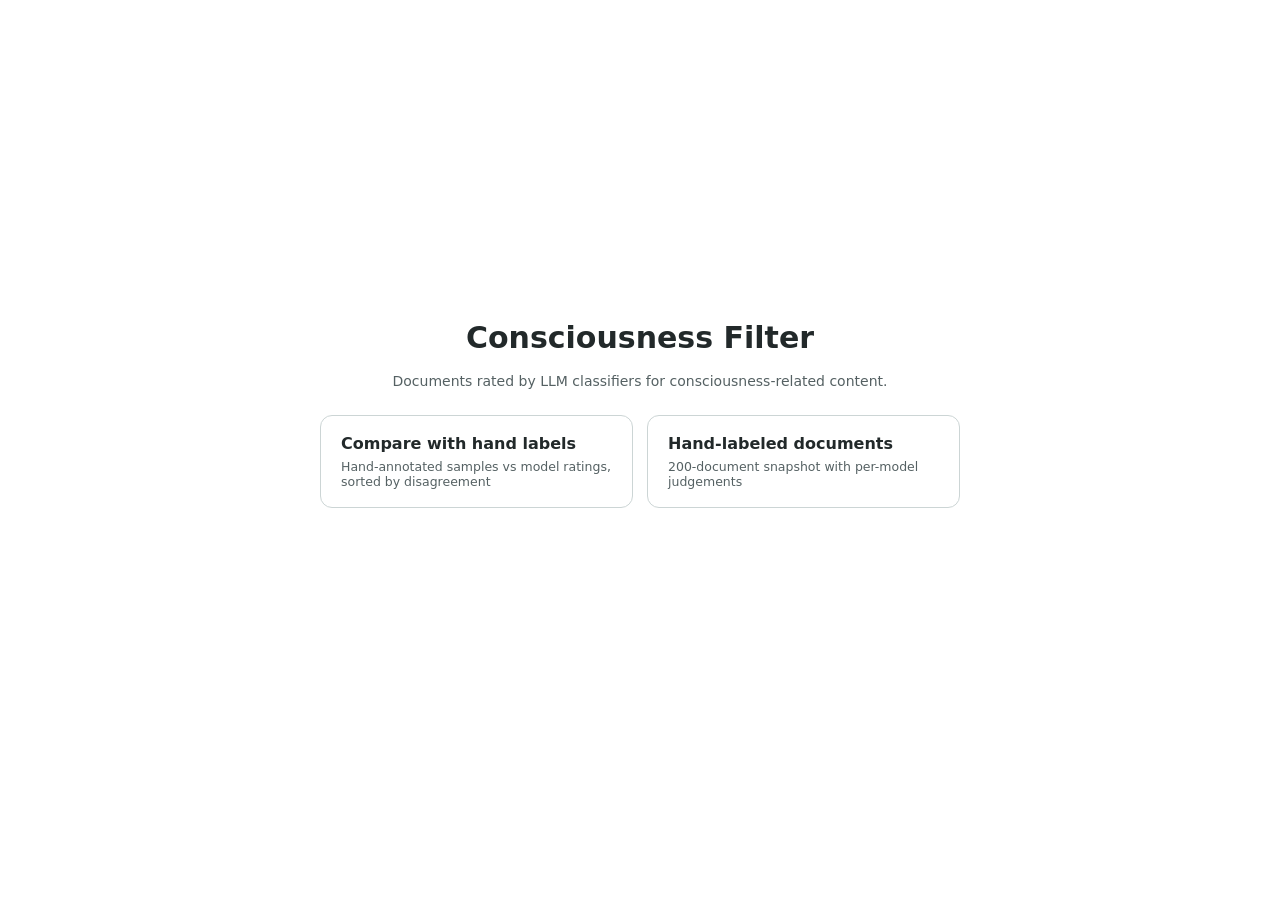
==== src/viewer/index.html @ 32d140f5 "Integrate chat and research viewers into four-tab poster site" ====
<!doctype html>
<html lang="en">
  <head>
    <meta charset="utf-8" />
    <meta name="viewport" content="width=device-width, initial-scale=1" />
    <title>Annulus | Handlabeled Viewer</title>
    <!-- Bump ?v= together on every viewer change so stale cached assets never mix. -->
    <link rel="stylesheet" href="./styles.css?v=23" />
    <link rel="stylesheet" href="./embedded.css?v=20260907" />
  </head>
  <body>
    <main class="app-shell">
      <section id="homeView" class="view home-view" hidden>
        <div class="home-card">
          <h1>Consciousness Filter</h1>
          <p class="home-subhead">
            Documents rated by LLM classifiers for consciousness-related content.
          </p>
          <nav class="home-buttons" aria-label="Site sections">
            <a class="home-button" href="#/labels">
              <strong>Compare with hand labels</strong>
              <span>Hand-annotated samples vs model ratings, sorted by disagreement</span>
            </a>
            <a class="home-button" href="#/data">
              <strong>Hand-labeled documents</strong>
              <span>200-document snapshot with per-model judgements</span>
            </a>
          </nav>
        </div>
      </section>

      <section id="labelsView" class="view labels-view" hidden>
        <header class="topbar">
          <div class="title-block">
            <h1>Hand labels vs model ratings</h1>
            <div id="labelsStatusText" class="status-text" role="status" aria-live="polite">Loading hand-annotated samples&hellip;</div>
          </div>
          <div class="toolbar" aria-label="Hand-label controls">
            <a class="prompt-link" href="#/">home</a>
            <div class="control-stack">
              <button
                id="distributionButton"
                class="stats-button"
                type="button"
                title="Open per-model rating histograms for this filter in a new window"
              >
                distribution statistics
              </button>
              <label class="control control-primary">
                <span>Filter</span>
                <select id="labelsFilterSelect"></select>
              </label>
            </div>
            <label class="control">
              <span>Sort samples by</span>
              <select id="labelsSortSelect">
                <option value="hand">Hand-label disagreement (current)</option>
                <option value="models">Model disagreement (variance)</option>
              </select>
            </label>
            <label class="control control-toggle" title="Standardize each model's ratings within each filter against the full corpus, then aggregate the z-values">
              <span>Scale</span>
              <span class="toggle-row">
                <input id="labelsZToggle" type="checkbox" />
                <span class="toggle-text">z-values</span>
              </span>
            </label>
          </div>
          <div id="labelsZNote" class="z-note" hidden></div>
        </header>
        <div class="labels-workspace">
          <aside class="correlation-panel" aria-label="Pairwise model correlations for the selected filter">
            <section class="correlation-block" aria-labelledby="correlationTitle">
              <div class="correlation-head">
                <h2 id="correlationTitle">Normalized pairwise correlations</h2>
                <span id="correlationCaption" class="model-stats-caption"></span>
              </div>
              <div id="correlationMatrix" class="correlation-matrix"></div>
              <div class="correlation-scale" aria-label="Color scale from negative one in red through zero to positive one in green">
                <span>&minus;1</span>
                <span class="correlation-scale-bar" aria-hidden="true"></span>
                <span>+1</span>
              </div>
              <div class="correlation-note">
                Each cell is Pearson <em>r</em> across matched samples, standardized
                over every defined cell in the square as (<em>r</em> &minus; mean) / population
                standard deviation. Colors saturate at &minus;1 and +1. A dash means
                the value is undefined. The z-values knob does not change these:
                Pearson <em>r</em> is invariant under per-model standardization.
              </div>
            </section>
          </aside>
          <aside class="model-stats-panel" aria-label="Model comparison metrics for the selected filter">
            <div class="model-stats-head">
              <h2>Model agreement</h2>
              <span id="modelStatsCaption" class="model-stats-caption"></span>
            </div>
            <div id="modelStatsList" class="model-stats-list"></div>
            <div class="model-stats-foot">
              <strong>vs you</strong>: mean absolute error against your hand labels
              (0 &rarr; 0, 1 &rarr; 10), over samples you have labeled for this filter.
              <strong>vs models</strong>: MAE against the mean of the other checked
              models on the same document, over all matched samples. Lower is closer.
              Unchecking a model excludes its ratings from every computed number on
              this page and from the mean ratings on the data page; its own rows stay
              visible so you can re-check it.
              <span id="modelStatsScaleNote"></span>
            </div>
            <div class="overall-block">
              <div class="overall-head">
                <h2>Overall accuracy</h2>
                <span class="overall-readout">
                  <span id="overallValue" class="overall-value">&ndash;</span>
                  <span id="overallN" class="overall-n"></span>
                </span>
              </div>
              <div class="overall-note">
                Fraction of labeled samples correctly classified using the selected
                checked-model aggregation and classification threshold below.
              </div>
            </div>
            <div class="threshold-block">
              <div class="threshold-head">
                <h2>Classification threshold</h2>
                <span id="thresholdValue" class="threshold-value"></span>
              </div>
              <div class="threshold-controls">
                <button id="thresholdMinus" class="icon-button" type="button" title="Threshold &minus;0.1">&minus;</button>
                <input
                  id="thresholdRange"
                  class="threshold-range"
                  type="range"
                  min="0"
                  max="10"
                  step="0.1"
                  value="5"
                  aria-label="Classification threshold from 0.0 to 10.0"
                />
                <button id="thresholdPlus" class="icon-button" type="button" title="Threshold +0.1">+</button>
              </div>
              <label class="control aggregation-control">
                <span>Combine checked models</span>
                <select id="accuracyAggregationSelect">
                  <option value="mean">Mean</option>
                  <option value="max">Max</option>
                </select>
              </label>
              <div id="accuracyList" class="accuracy-list"></div>
              <div id="thresholdNote" class="threshold-note">
                The selected aggregate of checked-model ratings &ge; x classifies a
                sample as 1; below x classifies it as 0. <strong>positive accuracy</strong>
                is the fraction of hand-label-1 samples classified 1.
                <strong>negative accuracy</strong> is the fraction of hand-label-0
                samples classified 0.
              </div>
            </div>
          </aside>
          <div id="labelsBody" class="annotations-body labels-body"></div>
        </div>
        <footer id="labelsSortNote" class="labels-foot">
          Sorted by hand-label disagreement: |mean model rating &minus; hand label|
          for the selected filter, with binary hand labels 0/1 mapped to 0/10.
          Unlabeled or unmatched samples sort last. Click a row to expand it.
        </footer>
      </section>

      <section id="dataView" class="view data-view" hidden>
        <header class="topbar">
          <div class="title-block">
            <h1>Consciousness Filter</h1>
            <div id="statusText" class="status-text">Loading rated documents&hellip;</div>
          </div>

          <div class="toolbar" aria-label="Document controls">
            <a class="prompt-link" href="#/">home</a>

            <button id="promptButton" class="prompt-link" type="button" title="Show the prompt models are fed for this filter">
              see prompt
            </button>

            <label class="control control-primary">
              <span>Filter</span>
              <select id="filterSelect"></select>
            </label>

            <label class="control control-toggle" title="Standardize each model's ratings within each filter against the full corpus, then aggregate the z-values">
              <span>Scale</span>
              <span class="toggle-row">
                <input id="dataZToggle" type="checkbox" />
                <span class="toggle-text">z-values</span>
              </span>
            </label>

            <div class="stepper" aria-label="Document navigation">
              <button id="prevButton" class="icon-button" type="button" title="Previous document (&larr;)">&larr;</button>
              <output id="positionText" class="position-text">0 / 0</output>
              <button id="nextButton" class="icon-button" type="button" title="Next document (&rarr;)">&rarr;</button>
            </div>
          </div>
          <div id="dataZNote" class="z-note" hidden></div>
        </header>

        <section class="chart-card" aria-label="Distribution of mean ratings">
          <div class="chart-head">
            <h2>Mean rating distribution</h2>
            <span id="chartSummary" class="chart-summary"></span>
          </div>
          <div id="histogram" class="histogram" role="group" aria-label="Documents per mean-rating bin; click a bin to filter"></div>
          <div id="chartTooltip" class="chart-tooltip" hidden></div>
        </section>

        <section class="workspace" aria-label="Document browser">
          <aside class="document-list-panel">
            <div id="documentList" class="document-list"></div>
          </aside>

          <article class="document-panel">
            <div class="document-meta">
              <div class="document-meta-text">
                <div id="documentTitle" class="document-title">No document selected</div>
                <div id="documentSubhead" class="document-subhead"></div>
              </div>
              <div class="mean-badge-block">
                <div id="meanBadge" class="mean-badge">&ndash;</div>
                <div class="mean-badge-caption">mean</div>
              </div>
            </div>
            <div class="document-body">
              <pre id="documentText" class="document-text"></pre>
              <div id="judgementList" class="judgement-list" hidden></div>
            </div>
          </article>
        </section>
      </section>
    </main>

    <div id="promptModal" class="modal-backdrop" hidden>
      <div class="modal" role="dialog" aria-modal="true" aria-labelledby="promptModalTitle">
        <div class="modal-head">
          <h3 id="promptModalTitle">Classifier prompt</h3>
          <button id="promptModalClose" class="icon-button" type="button" title="Close (Esc)">&times;</button>
        </div>
        <pre id="promptModalText" class="modal-text"></pre>
        <div class="modal-foot">
          The rating script appends standard output-format instructions
          (&lt;explanation&gt;, &lt;quote&gt;, &lt;rating&gt; tags) after the document.
        </div>
      </div>
    </div>

    <script src="./app.js?v=23"></script>
  </body>
</html>
---- src/viewer/styles.css ----
:root {
  color-scheme: light dark;

  /* Reference dataviz palette — light values */
  --page: #f9f9f7;
  --surface: #fcfcfb;
  --ink: #0b0b0b;
  --ink-2: #52514e;
  --muted: #898781;
  --grid: #e1e0d9;
  --baseline: #c3c2b7;
  --border: rgba(11, 11, 11, 0.1);
  --series: #2a78d6;
  --series-strong: #256abf;
  --series-track: #cde2fb;
  --wash: rgba(42, 120, 214, 0.08);
  --focus: #2f7ddb;
  --alert: #c62d2d;
  --shadow: 0 10px 30px rgba(31, 42, 55, 0.08);

  font-family: system-ui, -apple-system, "Segoe UI", sans-serif;
}

@media (prefers-color-scheme: dark) {
  :root {
    --page: #0d0d0d;
    --surface: #1a1a19;
    --ink: #ffffff;
    --ink-2: #c3c2b7;
    --muted: #898781;
    --grid: #2c2c2a;
    --baseline: #383835;
    --border: rgba(255, 255, 255, 0.1);
    --series: #3987e5;
    --series-strong: #5598e7;
    --series-track: #104281;
    --wash: rgba(57, 135, 229, 0.14);
    --alert: #e05a5a;
    --shadow: 0 10px 30px rgba(0, 0, 0, 0.4);
  }
}

* {
  box-sizing: border-box;
}

html,
body {
  min-height: 100%;
}

body {
  margin: 0;
  background: var(--page);
  color: var(--ink);
}

* {
  scrollbar-color: var(--baseline) transparent;
  scrollbar-width: thin;
}

button,
input,
select {
  font: inherit;
  color: inherit;
}

button {
  cursor: pointer;
}

:focus-visible {
  outline: 2px solid var(--focus);
  outline-offset: 2px;
}

.app-shell {
  height: 100vh;
  max-width: 1500px;
  margin: 0 auto;
  padding: 18px 20px 20px;
  display: flex;
  flex-direction: column;
  gap: 14px;
}

/* ---------- Top bar ---------- */

.topbar {
  display: flex;
  justify-content: space-between;
  align-items: flex-end;
  gap: 20px;
  flex-wrap: wrap;
}

.title-block h1 {
  margin: 0;
  font-size: 20px;
  font-weight: 700;
  letter-spacing: -0.01em;
}

.status-text {
  margin-top: 2px;
  font-size: 13px;
  color: var(--ink-2);
}

.toolbar {
  display: flex;
  align-items: flex-end;
  gap: 10px;
  flex-wrap: wrap;
}

.control {
  display: flex;
  flex-direction: column;
  gap: 4px;
  font-size: 11px;
  font-weight: 600;
  text-transform: uppercase;
  letter-spacing: 0.06em;
  color: var(--muted);
}

.control select,
.control input {
  font-size: 13px;
  font-weight: 400;
  text-transform: none;
  letter-spacing: normal;
  color: var(--ink);
  background: var(--surface);
  border: 1px solid var(--baseline);
  border-radius: 7px;
  padding: 6px 9px;
}

.control-primary select {
  font-size: 16px;
  font-weight: 600;
  padding: 9px 12px;
  min-width: 280px;
  border-width: 2px;
  border-color: var(--series);
}

/* Checkbox knob that sits at the same baseline as the neighbouring selects. */
.control-toggle .toggle-row {
  display: flex;
  align-items: center;
  gap: 7px;
  background: var(--surface);
  border: 1px solid var(--baseline);
  border-radius: 7px;
  padding: 7px 10px;
  cursor: pointer;
}

.control-toggle input {
  width: 14px;
  height: 14px;
  padding: 0;
  margin: 0;
  border-radius: 3px;
  accent-color: var(--series);
  cursor: pointer;
}

.control-toggle .toggle-text {
  font-size: 13px;
  font-weight: 600;
  text-transform: none;
  letter-spacing: normal;
  color: var(--ink);
}

.control-toggle input:checked ~ .toggle-text {
  color: var(--series-strong);
}

.control-toggle:has(input:checked) .toggle-row {
  border-color: var(--series);
  background: var(--wash);
}

.control-toggle input:disabled,
.control-toggle input:disabled ~ .toggle-text {
  opacity: 0.45;
  cursor: not-allowed;
}

/* Full-width status line under a toolbar, for z-value provenance/warnings. */
.z-note {
  flex-basis: 100%;
  margin-top: 8px;
  font-size: 12px;
  line-height: 1.5;
  color: var(--muted);
}

.z-note.is-warning {
  color: var(--alert);
}

/* Stacks a full-width action button directly above its select. */
.control-stack {
  display: flex;
  flex-direction: column;
  align-items: stretch;
  gap: 6px;
}

.stats-button {
  padding: 6px 12px;
  background: var(--wash);
  border: 1px solid var(--series);
  border-radius: 8px;
  font-size: 12px;
  font-weight: 650;
  letter-spacing: 0.02em;
  color: var(--series-strong);
}

.stats-button:hover {
  background: var(--series);
  color: var(--surface);
}

.prompt-link {
  align-self: flex-end;
  margin-bottom: 8px;
  padding: 2px 4px;
  background: none;
  border: 0;
  font-size: 13px;
  color: var(--series);
  text-decoration: underline;
  text-underline-offset: 3px;
}

.prompt-link:hover {
  color: var(--series-strong);
}

.stepper {
  display: flex;
  align-items: center;
  gap: 6px;
}

.icon-button {
  width: 32px;
  height: 32px;
  display: grid;
  place-items: center;
  background: var(--surface);
  border: 1px solid var(--baseline);
  border-radius: 7px;
  color: var(--ink-2);
}

.icon-button:hover:not(:disabled) {
  background: var(--wash);
  color: var(--ink);
}

.icon-button:disabled {
  opacity: 0.4;
  cursor: default;
}

.position-text {
  min-width: 90px;
  text-align: center;
  font-size: 13px;
  color: var(--ink-2);
  font-variant-numeric: tabular-nums;
}

/* ---------- Histogram card ---------- */

.chart-card {
  position: relative;
  background: var(--surface);
  border: 1px solid var(--border);
  border-radius: 12px;
  box-shadow: var(--shadow);
  padding: 14px 18px 10px;
}

.chart-head {
  display: flex;
  align-items: baseline;
  justify-content: space-between;
  gap: 16px;
  margin-bottom: 8px;
}

.chart-head h2 {
  margin: 0;
  font-size: 13px;
  font-weight: 650;
  color: var(--ink-2);
}

.chart-summary {
  font-size: 12px;
  color: var(--muted);
}

.histogram {
  display: flex;
  align-items: stretch;
}

.bin {
  flex: 1 1 0;
  min-width: 0;
  display: flex;
  flex-direction: column;
  align-items: center;
  gap: 4px;
  padding: 4px 6px 6px;
  background: none;
  border: 0;
  border-radius: 8px;
}

.bin:hover {
  background: var(--wash);
}

.bin.is-selected {
  background: var(--wash);
}

.bin.is-dimmed .bin-fill {
  opacity: 0.35;
}

.bin-count {
  position: absolute;
  left: 50%;
  transform: translateX(-50%);
  font-size: 11px;
  color: var(--muted);
  font-variant-numeric: tabular-nums;
  line-height: 1;
  white-space: nowrap;
}

.bin.is-selected .bin-count {
  color: var(--ink);
  font-weight: 650;
}

.bin-track {
  position: relative;
  width: 100%;
  height: 110px;
  display: flex;
  align-items: flex-end;
  justify-content: center;
  border-bottom: 1px solid var(--baseline);
}

.bin-fill {
  width: min(24px, 70%);
  background: var(--series);
  border-radius: 4px 4px 0 0; /* rounded data-end, square baseline */
  min-height: 0;
}

.bin:hover .bin-fill {
  background: var(--series-strong);
}

.bin-x {
  font-size: 11px;
  color: var(--muted);
  font-variant-numeric: tabular-nums;
  line-height: 1;
}

.bin.is-selected .bin-x {
  color: var(--ink);
  font-weight: 650;
}

.chart-tooltip {
  position: absolute;
  z-index: 5;
  pointer-events: none;
  background: var(--surface);
  border: 1px solid var(--border);
  border-radius: 8px;
  box-shadow: var(--shadow);
  padding: 6px 10px;
  font-size: 12px;
  color: var(--ink-2);
  white-space: nowrap;
}

.chart-tooltip strong {
  color: var(--ink);
  font-weight: 650;
}

/* ---------- Workspace ---------- */

.workspace {
  flex: 1;
  min-height: 0;
  display: flex;
  flex-direction: column;
  gap: 14px;
}

.document-list-panel {
  flex: 0 0 auto;
  height: 240px;
  min-height: 0;
  background: var(--surface);
  border: 1px solid var(--border);
  border-radius: 12px;
  box-shadow: var(--shadow);
  overflow: hidden;
}

.document-list {
  height: 100%;
  overflow: auto;
  padding: 8px;
  display: flex;
  flex-direction: column;
  gap: 2px;
}

.document-list-item {
  display: grid;
  grid-template-columns: auto minmax(0, 1fr) auto;
  align-items: center;
  gap: 10px;
  width: 100%;
  text-align: left;
  padding: 8px 10px;
  background: none;
  border: 0;
  border-radius: 8px;
}

.document-list-item:hover {
  background: var(--wash);
}

.document-list-item.is-active {
  background: var(--wash);
  box-shadow: inset 2px 0 0 var(--series);
}

.list-index {
  font-size: 11px;
  color: var(--muted);
  font-variant-numeric: tabular-nums;
}

.list-snippet {
  font-size: 12.5px;
  line-height: 1.45;
  color: var(--ink-2);
  display: -webkit-box;
  -webkit-line-clamp: 2;
  -webkit-box-orient: vertical;
  overflow: hidden;
}

.document-list-item.is-active .list-snippet {
  color: var(--ink);
}

.list-mean-cell {
  display: flex;
  align-items: center;
  gap: 5px;
}

.list-disagreement {
  font-size: 11px;
  font-weight: 800;
  line-height: 1;
  color: var(--alert);
  cursor: help;
}

.list-mean {
  font-size: 12.5px;
  font-weight: 650;
  color: var(--ink);
  font-variant-numeric: tabular-nums;
  padding: 2px 8px;
  border-radius: 999px;
  background: var(--series-track);
}

.empty-state {
  padding: 24px 16px;
  font-size: 13px;
  color: var(--muted);
  text-align: center;
}

/* ---------- Document panel ---------- */

.document-panel {
  flex: 1 1 0;
  min-width: 0;
  min-height: 0;
  display: flex;
  flex-direction: column;
  background: var(--surface);
  border: 1px solid var(--border);
  border-radius: 12px;
  box-shadow: var(--shadow);
  overflow: hidden;
}

.document-meta {
  display: flex;
  justify-content: space-between;
  align-items: center;
  gap: 16px;
  padding: 16px 22px 12px;
  border-bottom: 1px solid var(--grid);
}

.document-title {
  font-size: 17px;
  font-weight: 700;
  letter-spacing: -0.01em;
}

.document-subhead {
  margin-top: 2px;
  font-size: 12.5px;
  color: var(--muted);
}

.mean-badge-block {
  text-align: center;
}

.mean-badge {
  font-size: 30px;
  font-weight: 700;
  line-height: 1.1;
  color: var(--ink);
}

.mean-badge-caption {
  font-size: 10.5px;
  font-weight: 600;
  text-transform: uppercase;
  letter-spacing: 0.08em;
  color: var(--muted);
}

/* ---------- Per-model judgements ---------- */

.document-body {
  flex: 1 1 0;
  min-height: 0;
  display: flex;
}

.judgement-list {
  flex: 0 0 400px;
  min-height: 0;
  overflow: auto;
  padding: 14px 18px 18px;
  border-left: 1px solid var(--grid);
  display: flex;
  flex-direction: column;
  gap: 14px;
}

.judgement {
  display: grid;
  grid-template-columns: minmax(0, 1fr);
  gap: 5px;
}

.judgement-header {
  display: flex;
  align-items: center;
  gap: 10px;
}

.judgement-model {
  font-size: 12.5px;
  font-weight: 650;
  color: var(--ink-2);
}

.judgement-meter {
  flex: 1;
  max-width: 180px;
  height: 6px;
  border-radius: 3px;
  background: var(--series-track);
  overflow: hidden;
}

.judgement-meter-fill {
  height: 100%;
  background: var(--series);
  border-radius: 3px;
}

.judgement-rating {
  font-size: 13px;
  font-weight: 700;
  color: var(--ink);
  font-variant-numeric: tabular-nums;
}

.judgement-explanation {
  font-size: 13px;
  line-height: 1.5;
  color: var(--ink);
  white-space: pre-wrap;
}

.judgement-quote {
  margin: 2px 0 0;
  padding: 2px 10px;
  border-left: 3px solid var(--series);
  font-size: 12.5px;
  line-height: 1.5;
  color: var(--ink-2);
  font-style: italic;
  white-space: pre-wrap;
}

/* Repeated judgements: the header opens the individual avg_over_n ratings. */

button.judgement-header {
  width: 100%;
  padding: 2px 4px;
  margin: -2px -4px;
  border: 0;
  border-radius: 6px;
  background: none;
  font: inherit;
  color: inherit;
  text-align: left;
  cursor: pointer;
}

button.judgement-header:hover {
  background: var(--series-track);
}

button.judgement-header:focus-visible {
  outline: 2px solid var(--series);
  outline-offset: 1px;
}

.judgement-repeat-count {
  font-size: 11px;
  font-weight: 650;
  color: var(--ink-2);
  font-variant-numeric: tabular-nums;
}

.judgement-caret {
  font-size: 10px;
  color: var(--ink-2);
}

.judgement-repeats {
  display: grid;
  gap: 8px;
  margin-left: 10px;
  padding-left: 10px;
  border-left: 2px solid var(--series-track);
}

.judgement-repeat {
  display: grid;
  gap: 4px;
}

.judgement-repeat-head {
  display: flex;
  align-items: baseline;
  gap: 8px;
}

.judgement-repeat-index {
  font-size: 11px;
  font-weight: 650;
  color: var(--ink-2);
  font-variant-numeric: tabular-nums;
}

.judgement-repeat-rating {
  font-size: 12.5px;
  font-weight: 700;
  color: var(--ink);
  font-variant-numeric: tabular-nums;
}

.judgement-repeat-empty {
  font-size: 12px;
  color: var(--ink-2);
  font-style: italic;
}

/* ---------- Document text ---------- */

.document-text {
  flex: 1 1 0;
  min-width: 0;
  min-height: 0;
  margin: 0;
  padding: 18px 22px 24px;
  overflow: auto;
  white-space: pre-wrap;
  overflow-wrap: break-word;
  font-family: inherit;
  font-size: 14px;
  line-height: 1.65;
  color: var(--ink);
}

/* ---------- Prompt modal ---------- */

.modal-backdrop {
  position: fixed;
  inset: 0;
  z-index: 20;
  background: rgba(0, 0, 0, 0.45);
  display: flex;
  align-items: center;
  justify-content: center;
  padding: 24px;
}

.modal-backdrop[hidden] {
  display: none;
}

.modal {
  width: min(760px, 100%);
  max-height: 84vh;
  display: flex;
  flex-direction: column;
  background: var(--surface);
  border: 1px solid var(--border);
  border-radius: 12px;
  box-shadow: var(--shadow);
  overflow: hidden;
}

.modal-head {
  display: flex;
  align-items: center;
  justify-content: space-between;
  gap: 12px;
  padding: 14px 18px;
  border-bottom: 1px solid var(--grid);
}

.modal-head h3 {
  margin: 0;
  font-size: 14px;
  font-weight: 650;
}

.modal-text {
  flex: 1;
  min-height: 0;
  margin: 0;
  padding: 16px 18px;
  overflow: auto;
  white-space: pre-wrap;
  overflow-wrap: break-word;
  font-family: ui-monospace, "Cascadia Mono", Consolas, monospace;
  font-size: 12.5px;
  line-height: 1.55;
  color: var(--ink);
}

.modal-foot {
  padding: 10px 18px;
  border-top: 1px solid var(--grid);
  font-size: 12px;
  color: var(--muted);
}

/* ---------- Hand-annotation comparison modal ---------- */

.modal--wide {
  width: min(1080px, 100%);
  max-height: 90vh;
}

.annotations-body {
  flex: 1;
  min-height: 0;
  overflow: auto;
  padding: 10px 14px 16px;
  font-size: 13px;
  white-space: pre-wrap;
}

.annotation-item {
  border: 1px solid var(--grid);
  border-radius: 10px;
  margin: 8px 0;
  background: var(--surface);
  white-space: normal;
}

.annotation-summary {
  display: flex;
  align-items: center;
  gap: 10px;
  padding: 9px 12px;
  cursor: pointer;
  list-style: none;
}

.annotation-summary::-webkit-details-marker {
  display: none;
}

.annotation-item[open] .annotation-summary {
  border-bottom: 1px solid var(--grid);
}

.ann-score {
  flex: 0 0 auto;
  min-width: 38px;
  text-align: center;
  font-weight: 700;
  font-variant-numeric: tabular-nums;
  font-size: 12.5px;
  padding: 3px 8px;
  border-radius: 999px;
  background: var(--series-track);
  color: var(--ink);
}

.ann-score.is-high {
  background: var(--alert);
  color: #fff;
}

.ann-chips {
  flex: 0 0 auto;
  display: inline-flex;
  gap: 4px;
}

.ann-chip {
  font-size: 11px;
  font-variant-numeric: tabular-nums;
  padding: 2px 7px;
  border-radius: 999px;
  border: 1px solid var(--grid);
  color: var(--ink-2);
  white-space: nowrap;
}

.ann-snippet {
  flex: 1 1 auto;
  min-width: 0;
  overflow: hidden;
  text-overflow: ellipsis;
  white-space: nowrap;
  font-size: 12.5px;
  color: var(--ink-2);
}

.ann-body {
  padding: 10px 14px 14px;
  display: flex;
  flex-direction: column;
  gap: 12px;
}

.ann-note {
  font-size: 12.5px;
  color: var(--muted);
  font-style: italic;
}

.ann-section-head {
  font-size: 12.5px;
  font-weight: 650;
  margin-bottom: 6px;
}

.ann-doc-text {
  margin: 0;
  padding: 12px 14px;
  max-height: 320px;
  overflow: auto;
  white-space: pre-wrap;
  overflow-wrap: break-word;
  font-family: inherit;
  font-size: 13px;
  line-height: 1.6;
  color: var(--ink);
  background: var(--wash);
  border-radius: 8px;
}

/* ---------- Views (home / hand labels / full data) ---------- */

.view[hidden] {
  display: none !important;
}

.home-view {
  flex: 1;
  display: flex;
  align-items: center;
  justify-content: center;
}

.home-card {
  display: flex;
  flex-direction: column;
  gap: 18px;
  max-width: 640px;
  text-align: center;
  padding-bottom: 8vh; /* optical centering */
}

.home-card h1 {
  margin: 0;
  font-size: 30px;
  font-weight: 700;
  letter-spacing: -0.01em;
}

.home-subhead {
  margin: 0;
  font-size: 14px;
  color: var(--ink-2);
}

.home-buttons {
  display: flex;
  gap: 14px;
  justify-content: center;
  flex-wrap: wrap;
  margin-top: 8px;
}

.home-button {
  flex: 1 1 240px;
  display: flex;
  flex-direction: column;
  gap: 6px;
  padding: 18px 20px;
  background: var(--surface);
  border: 1px solid var(--baseline);
  border-radius: 12px;
  box-shadow: var(--shadow);
  text-decoration: none;
  color: var(--ink);
  text-align: left;
}

.home-button:hover {
  border-color: var(--series);
}

.home-button strong {
  font-size: 16px;
}

.home-button span {
  font-size: 12.5px;
  color: var(--ink-2);
}

.labels-view,
.data-view {
  flex: 1;
  min-height: 0;
  display: flex;
  flex-direction: column;
  gap: 14px;
}

.labels-workspace {
  flex: 1;
  min-height: 0;
  display: flex;
  gap: 14px;
}

.labels-body {
  flex: 1;
  min-width: 0;
  min-height: 0;
  background: var(--surface);
  border: 1px solid var(--border);
  border-radius: 12px;
  box-shadow: var(--shadow);
}

.labels-foot {
  font-size: 12px;
  color: var(--muted);
}

/* ---------- Per-model agreement panel (labels page) ---------- */

.correlation-panel {
  flex: 0 0 clamp(330px, 26vw, 400px);
  min-width: 0;
  max-height: 100%;
  align-self: center;
  overflow: auto;
  padding: 14px 16px;
  background: var(--surface);
  border: 1px solid var(--border);
  border-radius: 12px;
  box-shadow: var(--shadow);
}

.model-stats-panel {
  flex: 0 0 clamp(320px, 30vw, 440px);
  min-width: 0;
  min-height: 0;
  overflow: auto;
  display: flex;
  flex-direction: column;
  gap: 10px;
  padding: 14px 16px;
  background: var(--surface);
  border: 1px solid var(--border);
  border-radius: 12px;
  box-shadow: var(--shadow);
}

.correlation-block {
  display: flex;
  flex-direction: column;
  gap: 8px;
}

.correlation-head {
  display: flex;
  flex-wrap: wrap;
  align-items: baseline;
  justify-content: space-between;
  gap: 10px;
}

.correlation-head h2 {
  margin: 0;
  font-size: 13px;
  font-weight: 650;
  color: var(--ink-2);
}

.correlation-matrix {
  min-width: 0;
  font-size: 11px;
}

.correlation-table-wrap {
  max-width: 100%;
  overflow-x: auto;
}

.correlation-table {
  width: max-content;
  min-width: 100%;
  border-collapse: separate;
  border-spacing: 2px;
  font-variant-numeric: tabular-nums;
}

.correlation-table th,
.correlation-table td {
  min-width: 30px;
  height: 28px;
  padding: 3px;
  border-radius: 4px;
  text-align: center;
  white-space: nowrap;
}

.correlation-table th {
  color: var(--muted);
  font-weight: 650;
}

.correlation-table td {
  color: var(--ink-2);
  background: var(--page);
}

.correlation-table td.is-positive {
  background: color-mix(
    in srgb,
    #218a4b var(--correlation-strength),
    var(--surface)
  );
}

.correlation-table td.is-negative {
  background: color-mix(
    in srgb,
    #c62d2d var(--correlation-strength),
    var(--surface)
  );
}

.correlation-table td.is-extreme {
  color: #fff;
  font-weight: 650;
}

.correlation-legend {
  display: grid;
  gap: 3px;
  margin: 6px 0 0;
  padding-left: 24px;
  color: var(--ink-2);
}

.correlation-legend li {
  padding-left: 2px;
  overflow-wrap: anywhere;
}

.correlation-note {
  font-size: 11.5px;
  line-height: 1.5;
  color: var(--muted);
}

.correlation-scale {
  display: grid;
  grid-template-columns: auto minmax(80px, 1fr) auto;
  align-items: center;
  gap: 7px;
  font-size: 11px;
  color: var(--muted);
  font-variant-numeric: tabular-nums;
}

.correlation-scale-bar {
  height: 8px;
  border: 1px solid var(--grid);
  border-radius: 999px;
  background: linear-gradient(90deg, #c62d2d, var(--surface), #218a4b);
}

.model-stats-head {
  display: flex;
  align-items: baseline;
  justify-content: space-between;
  gap: 10px;
}

.model-stats-head h2 {
  margin: 0;
  font-size: 13px;
  font-weight: 650;
  color: var(--ink-2);
}

.model-stats-caption {
  font-size: 12px;
  color: var(--muted);
  overflow: hidden;
  text-overflow: ellipsis;
  white-space: nowrap;
}

.model-stats-list {
  display: flex;
  flex-direction: column;
  gap: 10px;
  font-size: 12.5px;
}

.model-stat {
  display: flex;
  flex-direction: column;
  gap: 6px;
  padding: 9px 11px;
  border: 1px solid var(--grid);
  border-radius: 10px;
}

.model-stat-name {
  display: flex;
  align-items: center;
  gap: 7px;
  font-size: 12.5px;
  font-weight: 650;
  color: var(--ink-2);
  overflow-wrap: anywhere;
  cursor: pointer;
}

.model-stat-toggle {
  flex: 0 0 auto;
  margin: 0;
  accent-color: var(--series);
}

.model-stat.is-disabled .model-stat-name span,
.model-stat.is-disabled .model-stat-row {
  opacity: 0.45;
}

.judgement.is-disabled {
  opacity: 0.45;
}

.model-stat-row {
  display: grid;
  grid-template-columns: 62px minmax(0, 1fr) auto auto;
  align-items: center;
  gap: 8px;
  font-size: 12px;
  color: var(--ink-2);
}

.model-stat-meter {
  height: 6px;
  border-radius: 3px;
  background: var(--series-track);
  overflow: hidden;
}

.model-stat-meter-fill {
  height: 100%;
  background: var(--series);
  border-radius: 3px;
}

.model-stat-value {
  min-width: 34px;
  text-align: right;
  font-weight: 700;
  color: var(--ink);
  font-variant-numeric: tabular-nums;
}

.model-stat-n {
  font-size: 11px;
  color: var(--muted);
  font-variant-numeric: tabular-nums;
}

.model-stats-foot {
  font-size: 11.5px;
  line-height: 1.5;
  color: var(--muted);
}

.overall-block {
  display: flex;
  flex-direction: column;
  gap: 6px;
  padding-top: 10px;
  border-top: 1px solid var(--grid);
}

.overall-head {
  display: flex;
  align-items: baseline;
  justify-content: space-between;
  gap: 10px;
}

.overall-head h2 {
  margin: 0;
  font-size: 13px;
  font-weight: 650;
  color: var(--ink-2);
}

.overall-readout {
  display: inline-flex;
  align-items: baseline;
  gap: 6px;
}

.overall-value {
  font-size: 16px;
  font-weight: 700;
  color: var(--ink);
  font-variant-numeric: tabular-nums;
}

.overall-n {
  font-size: 11px;
  color: var(--muted);
  font-variant-numeric: tabular-nums;
}

.overall-note {
  font-size: 11.5px;
  line-height: 1.5;
  color: var(--muted);
}

.threshold-block {
  display: flex;
  flex-direction: column;
  gap: 8px;
  padding-top: 10px;
  border-top: 1px solid var(--grid);
}

.threshold-head {
  display: flex;
  align-items: baseline;
  justify-content: space-between;
  gap: 10px;
}

.threshold-head h2 {
  margin: 0;
  font-size: 13px;
  font-weight: 650;
  color: var(--ink-2);
}

.threshold-value {
  font-size: 12.5px;
  font-weight: 700;
  color: var(--ink);
  font-variant-numeric: tabular-nums;
}

.threshold-controls {
  display: flex;
  align-items: center;
  gap: 8px;
}

.threshold-range {
  flex: 1;
  min-width: 0;
  margin: 0;
  accent-color: var(--series);
}

.aggregation-control select {
  width: 100%;
}

.accuracy-list {
  display: flex;
  flex-direction: column;
  gap: 4px;
}

.accuracy-row {
  display: grid;
  grid-template-columns: minmax(0, 1fr) auto auto;
  align-items: baseline;
  gap: 8px;
  font-size: 12px;
  color: var(--ink-2);
}

.accuracy-pct {
  font-weight: 700;
  color: var(--ink);
  font-variant-numeric: tabular-nums;
}

.accuracy-n {
  font-size: 11px;
  color: var(--muted);
  font-variant-numeric: tabular-nums;
}

.threshold-note {
  font-size: 11.5px;
  line-height: 1.5;
  color: var(--muted);
}

/* ---------- Narrow screens ---------- */

@media (max-width: 900px) {
  .app-shell {
    height: auto;
  }

  .home-view {
    min-height: 70vh;
  }

  .document-panel {
    min-height: 60vh;
  }

  .document-body {
    flex-direction: column;
  }

  .judgement-list {
    flex: 0 0 auto;
    max-height: 40vh;
    border-left: 0;
    border-top: 1px solid var(--grid);
    order: 1;
  }

  .labels-workspace {
    flex-direction: column;
  }

  .model-stats-panel {
    flex: 0 0 auto;
    max-height: 45vh;
  }

  .correlation-panel {
    flex: 0 0 auto;
    width: 100%;
    max-height: none;
    align-self: stretch;
  }
}

/* ---------- Distribution statistics window ---------- */
/* Rendered into the pop-up opened from the hand-label page, which links this
   same stylesheet and so reuses .chart-card / .histogram / .bin above. */

.dist-page {
  max-width: 880px;
  margin: 0 auto;
  padding: 20px;
  display: flex;
  flex-direction: column;
  gap: 14px;
}

/* Wider bars and a taller plot than the data page's compact overview chart. */
.dist-card .bin-track {
  height: 150px;
}

.dist-card .bin-fill {
  width: min(40px, 80%);
}

.dist-head h1 {
  margin: 0;
  font-size: 20px;
  font-weight: 700;
  letter-spacing: -0.01em;
}

.dist-subhead {
  margin: 4px 0 0;
  font-size: 13px;
  color: var(--ink-2);
}

.dist-charts {
  display: flex;
  flex-direction: column;
  gap: 14px;
}

.dist-card.is-disabled {
  opacity: 0.55;
}

.dist-card.is-disabled .bin-fill {
  background: var(--muted);
}

.dist-axis {
  margin-top: 2px;
  font-size: 11px;
  color: var(--muted);
  text-align: center;
}

.dist-table-card {
  background: var(--surface);
  border: 1px solid var(--border);
  border-radius: 12px;
  box-shadow: var(--shadow);
  padding: 14px 18px 16px;
}

.dist-table-card h2 {
  margin: 0 0 8px;
  font-size: 13px;
  font-weight: 650;
  color: var(--ink-2);
}

.dist-table-wrap {
  overflow-x: auto;
}

.dist-table {
  border-collapse: collapse;
  font-size: 12px;
  font-variant-numeric: tabular-nums;
  white-space: nowrap;
}

.dist-table th,
.dist-table td {
  padding: 5px 8px;
  border-bottom: 1px solid var(--grid);
  text-align: right;
}

.dist-table th[scope="row"],
.dist-table thead th:first-child {
  text-align: left;
  white-space: nowrap;
}

.dist-table thead th {
  color: var(--muted);
  font-weight: 600;
}

.dist-table tbody th {
  font-weight: 600;
}

.dist-table .dist-sep {
  border-left: 1px solid var(--grid);
}

.dist-note {
  font-size: 12px;
  color: var(--muted);
  line-height: 1.5;
}
---- src/viewer/embedded.css ----
:root { color-scheme:light; --page:#fff; --surface:#fff; --ink:#22292a; --ink-2:#556163; --muted:#657074; --grid:#e3e8e8; --baseline:#ccd5d5; --border:#dce2e3; --series:#246d52; --series-strong:#1c5b43; --series-track:#d8eadf; --wash:#f4f6f6; --focus:#246d52; --shadow:none; }
* { letter-spacing:0 !important; }
.app-shell { max-width:1600px; padding:22px 28px; }
.topbar a[href="#/"] { display:none; }
.title-block h1 { font-size:20px; font-weight:600; }
.toolbar { gap:12px; }
.control { text-transform:none; font-weight:400; }
.control-primary select { font-size:13px; font-weight:500; min-width:0; border-width:1px; border-color:var(--baseline); padding:8px; }
.control select,.control input,.control-toggle .toggle-row,.stats-button { border-radius:4px; }
.correlation-panel,.model-stats-panel,.labels-body { border:0; border-radius:0; box-shadow:none; }
.correlation-panel { flex-basis:290px; padding:10px 16px 10px 0; border-right:1px solid var(--border); }
.model-stats-panel { flex-basis:310px; padding:10px 16px 10px 0; border-right:1px solid var(--border); }
.labels-body { border-top:1px solid var(--border); }
.annotation-item,.annotation-row,.judge-card { border-radius:5px; box-shadow:none; }
.correlation-note,.model-stats-foot,.overall-note,.threshold-note,.labels-foot { font-size:11px; line-height:1.5; }
.control select { max-width:100%; }
@media (max-width:1100px) {
  .app-shell { height:auto; }
  .labels-workspace { flex-direction:column; }
  .correlation-panel,.model-stats-panel { flex:0 0 auto; width:100%; max-height:none; align-self:stretch; padding:12px 0; border-right:0; border-bottom:1px solid var(--border); }
}
@media (max-width:700px) {
  .app-shell { padding:20px 16px; }
  .title-block h1 { font-size:18px; }
  .toolbar,.control-stack,.control { max-width:100%; }
  .control-primary select { width:100%; }
  .annotations-body { padding:8px 0; }
}
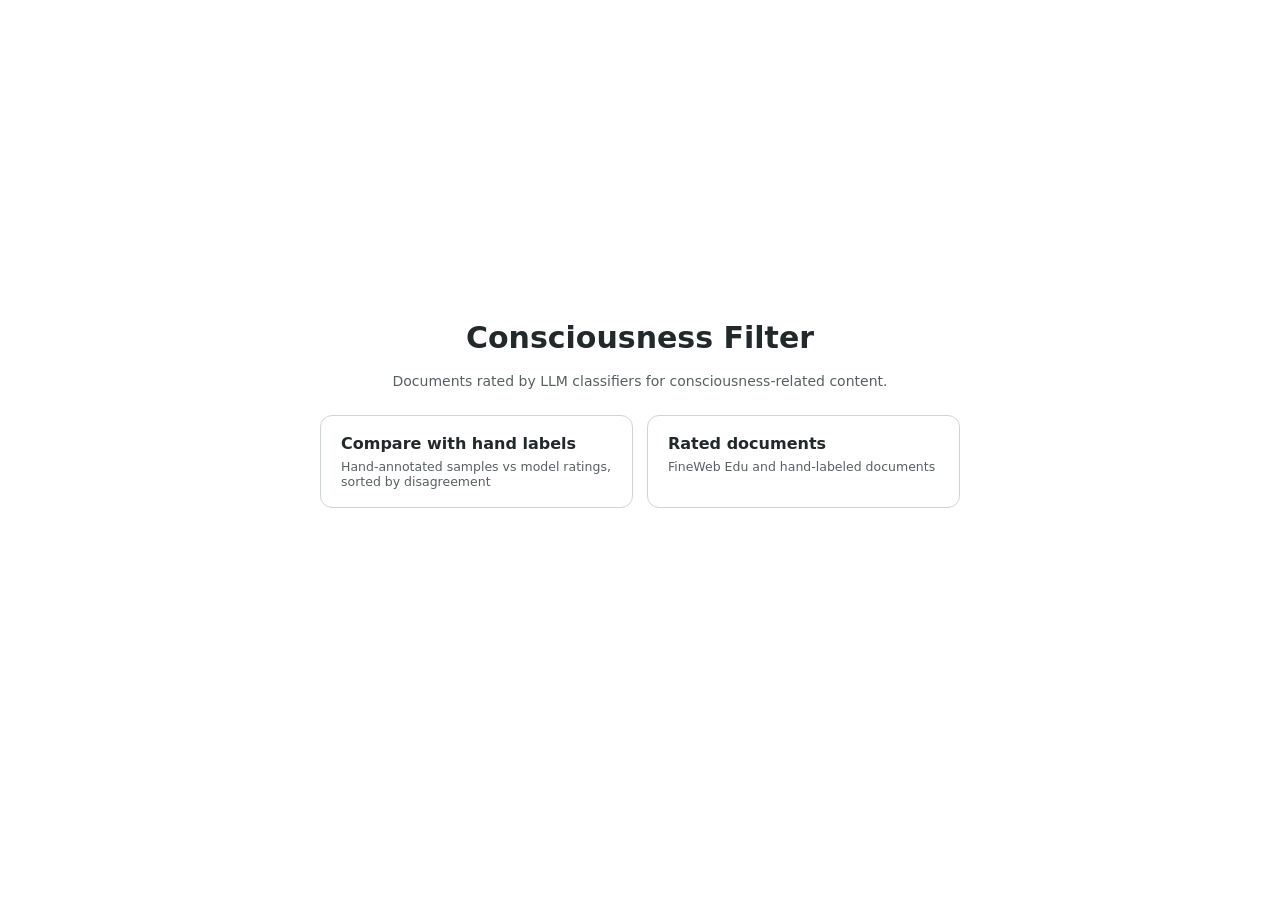
==== commit 34f9cf2b: "Publish Luna 5 Gemma 3 hand and FineWeb ratings with refreshed statistics" ====
--- a/src/viewer/index.html
+++ b/src/viewer/index.html
@@ -5,7 +5,7 @@
     <meta name="viewport" content="width=device-width, initial-scale=1" />
     <title>Annulus | Handlabeled Viewer</title>
     <!-- Bump ?v= together on every viewer change so stale cached assets never mix. -->
-    <link rel="stylesheet" href="./styles.css?v=23" />
+    <link rel="stylesheet" href="./styles.css?v=24" />
     <link rel="stylesheet" href="./embedded.css?v=20260907" />
   </head>
   <body>
@@ -22,8 +22,8 @@
               <span>Hand-annotated samples vs model ratings, sorted by disagreement</span>
             </a>
             <a class="home-button" href="#/data">
-              <strong>Hand-labeled documents</strong>
-              <span>200-document snapshot with per-model judgements</span>
+              <strong>Rated documents</strong>
+              <span>FineWeb Edu and hand-labeled documents</span>
             </a>
           </nav>
         </div>
@@ -248,6 +248,6 @@
       </div>
     </div>
 
-    <script src="./app.js?v=23"></script>
+    <script src="./app.js?v=24"></script>
   </body>
 </html>
